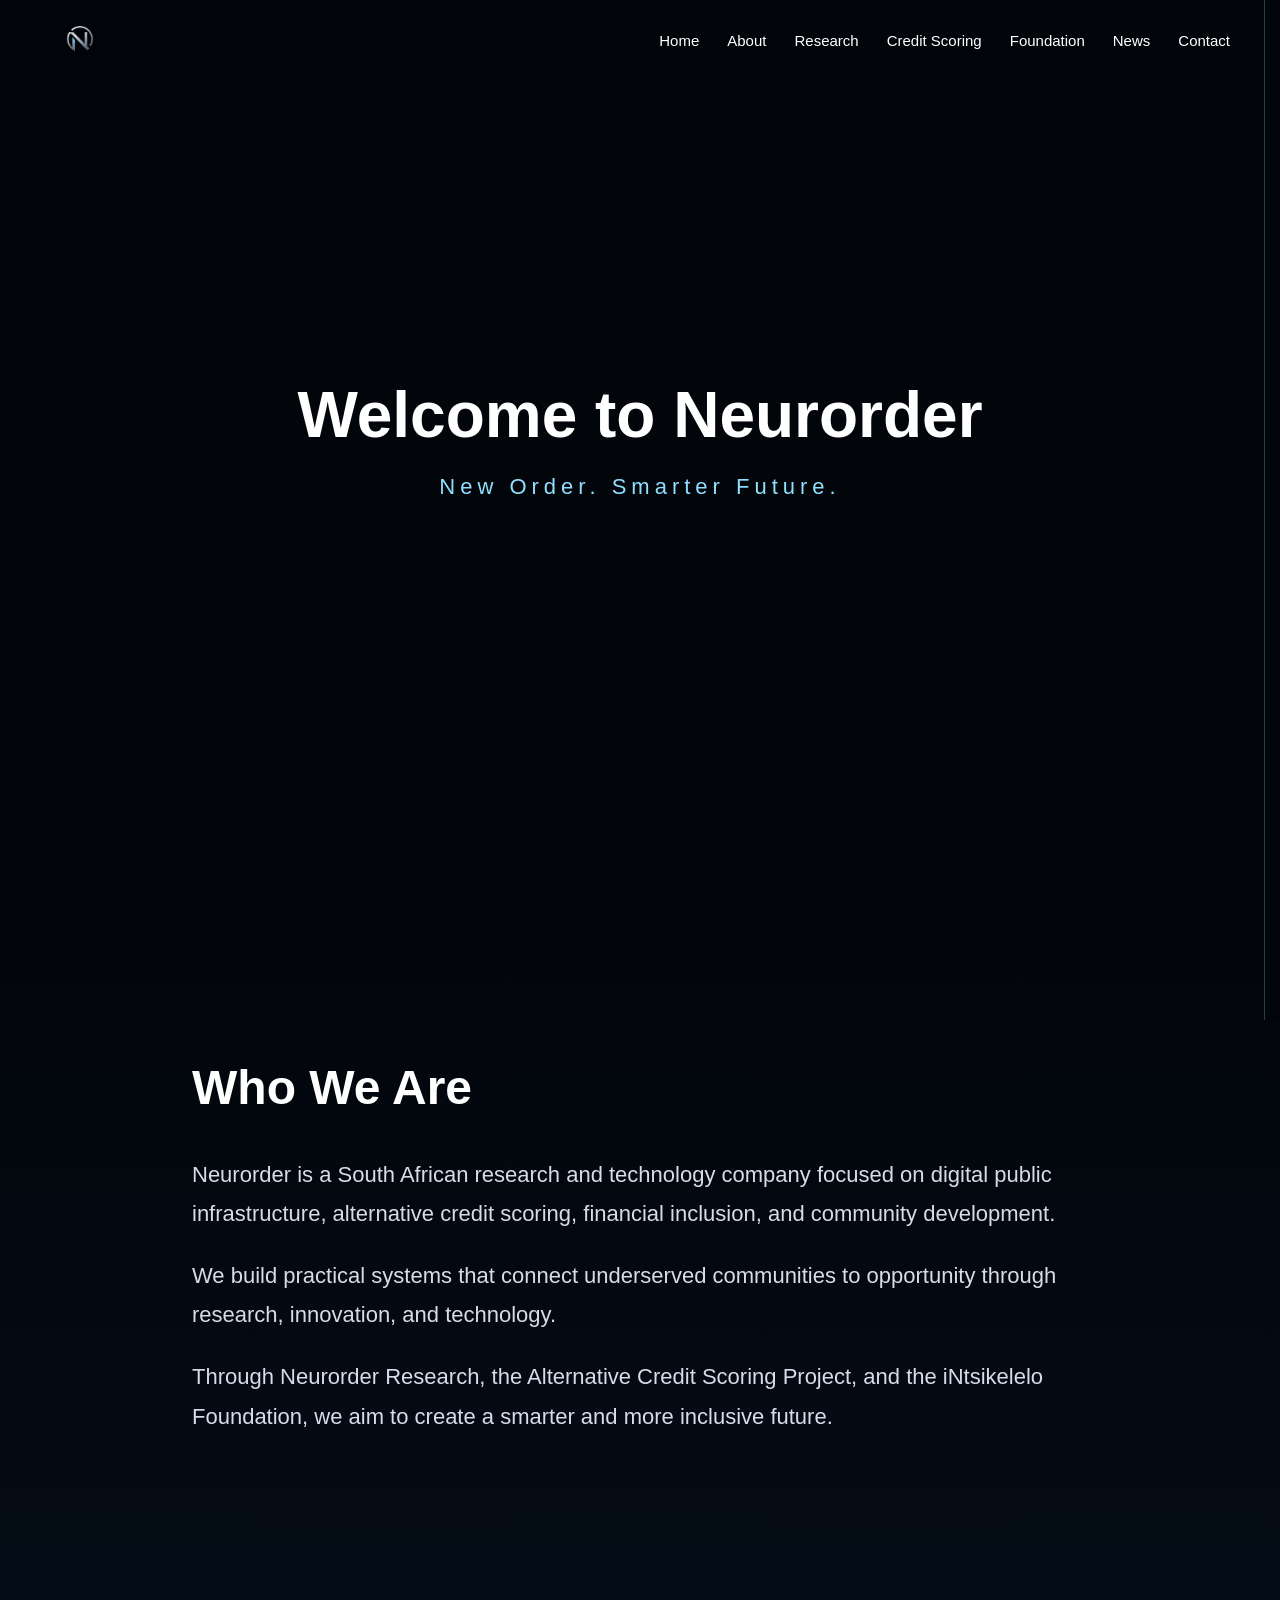
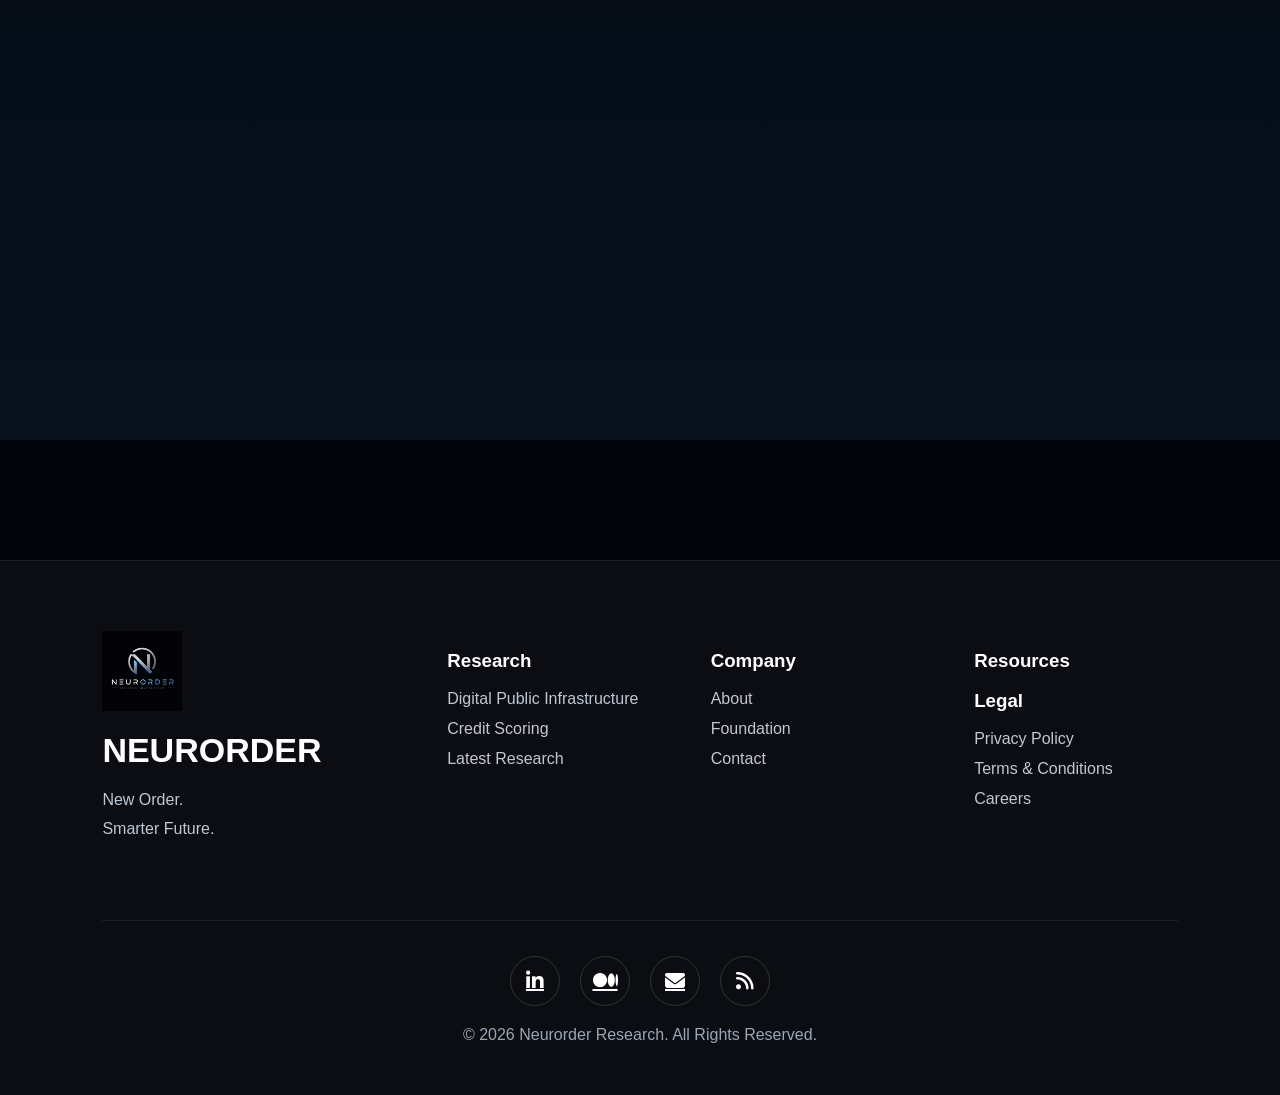
==== index.html @ 62b75814 "Add favicon image" ====
<html>
<head>
  <title>Neurorder</title>
<link rel="icon" type="image/png" href="/favicon.png?v=10">
<link rel="shortcut icon" type="image/png" href="/favicon.png?v=10">
<link rel="apple-touch-icon" href="/favicon.png?v=10">
  
  <link rel="stylesheet" href="style.css">

<meta charset="UTF-8">
<meta name="viewport" content="width=device-width, initial-scale=1.0">

<link rel="stylesheet"
href="https://cdnjs.cloudflare.com/ajax/libs/font-awesome/6.7.2/css/all.min.css">

<link rel="stylesheet" href="style.css">

</head>

<link rel="stylesheet"
href="https://cdnjs.cloudflare.com/ajax/libs/font-awesome/6.7.2/css/all.min.css">
<body>

<header class="site-header">
  <a href="index.html">
    <img src="NeurorderBody.png" alt="Neurorder Logo" class="nav-logo">
  </a>

  <nav class="desktop-nav">
    <a href="index.html">Home</a>
    <a href="about.html">About</a>
    <a href="research.html">Research</a>
    <a href="credit-scoring.html">Credit Scoring</a>
    <a href="foundation.html">Foundation</a>
    <a href="news.html">News</a>
    <a href="contact.html">Contact</a>
  </nav>

  <button class="mobile-menu-btn" onclick="toggleMobileMenu()">
    <span></span>
    <span></span>
    <span></span>
    <span></span>
  </button>
</header>

<div class="mobile-menu-panel" id="mobileMenu">
  <a href="index.html">Home</a>
  <a href="about.html">About</a>
  <a href="research.html">Research</a>
  <a href="credit-scoring.html">Credit Scoring</a>
  <a href="foundation.html">Foundation</a>
  <a href="news.html">News</a>
  <a href="contact.html">Contact</a>
</div>

<section class="hero">
  <h1>Welcome to Neurorder</h1>
  <p>New Order. Smarter Future.</p>
</section>

<section class="content">
  <h2>Who We Are</h2>

  <p>
    Neurorder is a South African research and technology company focused on digital public infrastructure,
    alternative credit scoring, financial inclusion, and community development.
  </p>

  <p>
    We build practical systems that connect underserved communities to opportunity through research,
    innovation, and technology.
  </p>

  <p>
    Through Neurorder Research, the Alternative Credit Scoring Project, and the iNtsikelelo Foundation,
    we aim to create a smarter and more inclusive future.
  </p>
</section>

<script>
function toggleMobileMenu() {
  document.getElementById("mobileMenu").classList.toggle("open");
  document.querySelector(".mobile-menu-btn").classList.toggle("active");
}
</script>

</body>
<!-- ================= FOOTER ================= -->

<footer class="site-footer">

<div class="footer-top">

<div class="footer-brand">

<img src="logo.png"
class="footer-logo">

<h2>NEURORDER</h2>

<p>
New Order.<br>
Smarter Future.
</p>

</div>

<div class="footer-column">

<h3>Research</h3>

<a href="research.html">Digital Public Infrastructure</a>

<a href="credit-scoring.html">Credit Scoring</a>

<a href="news.html">Latest Research</a>

</div>

<div class="footer-column">

<h3>Company</h3>

<a href="about.html">About</a>

<a href="foundation.html">Foundation</a>

<a href="contact.html">Contact</a>

</div>

<div class="footer-column">

<h3>Resources</h3>

<div class="footer-column">

    <h3>Legal</h3>

    <a href="documents/NEURORDER_Legal_Documents.pdf#page=1"
       target="_blank">
       Privacy Policy
    </a>

    <a href="documents/NEURORDER_Legal_Documents.pdf#page=7"
       target="_blank">
       Terms & Conditions
    </a>

</div>

<a href="#">Careers</a>

</div>

</div>

<div class="footer-divider"></div>

<div class="footer-bottom">

<div class="footer-socials">

<a href="#"><i class="fab fa-linkedin-in"></i></a>

<a href="#"><i class="fab fa-medium-m"></i></a>

<a href="#"><i class="fas fa-envelope"></i></a>

<a href="#"><i class="fas fa-rss"></i></a>

</div>

<p class="footer-copy">
© 2026 Neurorder Research. All Rights Reserved.
</p>

</div>

</footer>
</html>
---- style.css ----
body {
  margin: 0;
  background: #02050a;
  color: white;
  font-family: Arial, sans-serif;
}

/* UNIVERSAL NAVBAR */

header {
    position: fixed;
    top: 0;
    left: 0;
    width: 100%;
    height: 80px;

    display: flex;
    justify-content: space-between;
    align-items: center;

    padding: 0 50px;
    box-sizing: border-box;

    background: rgba(2,5,10,0.85);
    backdrop-filter: blur(15px);

    z-index: 9999;
}

.nav-logo {
    width: 60px;
    height: auto;
}

nav {
    display: flex;
    gap: 30px;
}

nav a {
    color: white;
    text-decoration: none;
    font-size: 15px;
    transition: 0.3s ease;
}

nav a:hover {
    color: #8fdfff;
}

.hero {
  height: 100vh;
  display: flex;
  justify-content: center;
  align-items: center;
  flex-direction: column;
  text-align: center;
}

.hero h1 {
  font-size: 64px;
  margin: 0;
}

.hero p {
  color: #8fdfff;
  letter-spacing: 5px;
  font-size: 22px;
}

.content {
  min-height: 100vh;
  padding: 120px 15%;
  background: linear-gradient(180deg, #02050a, #06111f);
}

.content h2 {
  font-size: 48px;
}

.content p {
  font-size: 22px;
  line-height: 1.8;
  color: #d7dce8;
}

/* ABOUT PAGE */
.about-hero {
  height: 120vh;
  position: relative;
  overflow: hidden;
  background: black;
}

.about-bg {
  position: fixed;
  top: 0;
  left: 0;
  width: 100%;
  height: 100vh;
  background-image: url("aboutmain.png");
  background-size: cover;
  background-position: center 10%;
  filter: blur(10px);
  z-index: 1;
  h1
  text-align: center; /* Options: left, center, right, justify */
}

.about-text {
  position: relative;
  z-index: 2;
  height: 100vh;
  background: rgba(0, 0, 0, 0.35);
  color: white;
  display: flex;
  justify-content: center;
  align-items: center;
  flex-direction: column;
  text-align: center;
}

.about-text h1 {
  font-size: 72px;
  margin: 0;
}

.about-text p {
  color: #8fdfff;
  letter-spacing: 4px;
  margin-top: 20px;
}

.about-story {
  position: relative;
  z-index: 3;
  min-height: 100vh;
  background: #02050a;
  padding: 120px 15%;
  color: white;
}

.about-story h2 {
  font-size: 56px;
}

.about-story p {
  font-size: 22px;
  line-height: 1.8;
  color: #d7dce8;
}

.about-story {
  min-height: 100vh;
  background: #02050a;
  padding: 120px 15%;
}

.about-story h2 {
  font-size: 54px;
}

.about-story p {
  font-size: 22px;
  line-height: 1.8;
  color: #d7dce8;
}

.founder-story {
  min-height: 100vh;
  background: #02050a;
  padding: 120px 15%;
  display: flex;
  align-items: center;
}

.story-text {
  max-width: 950px;
}

.story-text h2 {
  font-size: 56px;
}

.story-text p {
  font-size: 22px;
  line-height: 1.8;
  color: #d7dce8;
}

.team-section {
  min-height: 100vh;
  background: linear-gradient(180deg, #02050a, #06111f);
  padding: 120px 10%;
  text-align: center;
}

.team-section h2 {
  font-size: 56px;
  margin-bottom: 60px;
}

.team-grid {
  display: flex;
  gap: 30px;
  justify-content: center;
  flex-wrap: wrap;
}

.team-card {
  width: 280px;
  background: rgba(255,255,255,0.06);
  border: 1px solid rgba(143,223,255,0.2);
  border-radius: 22px;
  padding: 25px;
  backdrop-filter: blur(15px);
}

.team-image {
  height: 300px;
  border-radius: 18px;
  margin-bottom: 20px;
  background-size: cover;
  background-position: center;
}

.placeholder {
  background: linear-gradient(135deg, #111827, #1f3b57);
}

.team-card h3 {
  font-size: 24px;
  margin-bottom: 5px;
}

.team-card p {
  color: #8fdfff;
  letter-spacing: 2px;
}
.team-section {
  background: #02050a;
  padding: 120px 10%;
  text-align: center;
}

.team-section h2 {
  font-size: 52px;
  margin-bottom: 60px;
}

.team-grid {
  display: flex;
  justify-content: center;
  gap: 35px;
  flex-wrap: wrap;
}

.team-card {
  width: 280px;
  background: rgba(255,255,255,0.06);
  border: 1px solid rgba(143,223,255,0.25);
  border-radius: 24px;
  padding: 18px;
}

.team-card img {
  width: 100%;
  height: 330px;
  object-fit: cover;
  border-radius: 18px;
}

.team-card p {
  color: #8fdfff;
  font-size: 16px;
  letter-spacing: 1px;
  margin-top: 18px;
}
.team-section-test {
  position: relative;
  z-index: 999;
  background: #02050a;
  color: white;
  padding: 100px 40px;
  text-align: center;
}

.team-grid-test {
  display: flex;
  justify-content: center;
  gap: 30px;
  flex-wrap: wrap;
}

.team-card-test {
  width: 280px;
}

.test-frame {
  width: 100%;
  height: 320px;
  border: 2px solid #8fdfff;
  border-radius: 18px;
  background: #111827;
}

.team-card-test p {
  color: #8fdfff;
  margin-top: 15px;
}
.research-hero {
  min-height: 100vh;
  background: #02050a;
  display: flex;
  justify-content: center;
  align-items: center;
  flex-direction: column;
  text-align: center;
  padding: 0 12%;
}

.research-hero h1 {
  font-size: 70px;
  margin: 0;
}

.research-hero p {
  color: #8fdfff;
  font-size: 22px;
  max-width: 850px;
  line-height: 1.6;
}

.research-summary {
  background: #06111f;
  padding: 120px 15%;
}

.research-summary h2 {
  font-size: 52px;
}

.research-summary p {
  font-size: 21px;
  line-height: 1.8;
  color: #d7dce8;
}


.research-images{
    display:flex;
    justify-content:center;
    gap:30px;
    padding:100px 5%;
    background:#02050a;
    flex-wrap:wrap;
}

.research-card{
    width:600px;
    overflow:hidden;
    border-radius:20px;
}

.research-card img{
    width:100%;
    display:block;
    border-radius:20px;
    transition:0.5s ease;
}

.research-card img:hover{
    transform:scale(1.03);
}

.research-card img:hover{
    transform:scale(1.03);
}

.research-img:hover {
  transform: scale(1.02);
  filter: brightness(1.15);
}

.research-pillars {
  background: linear-gradient(180deg, #02050a, #06111f);
  padding: 120px 10%;
  text-align: center;
}

.research-pillars h2 {
  font-size: 52px;
  margin-bottom: 50px;
}

.pillar-grid {
  display: flex;
  justify-content: center;
  gap: 25px;
  flex-wrap: wrap;
}

.pillar-card {
  border: 1px solid rgba(143,223,255,0.35);
  border-radius: 18px;
  padding: 30px;
  min-width: 180px;
  background: rgba(255,255,255,0.05);
  color: #8fdfff;
  font-size: 18px;
}

.research-cycle-section {
  background: #02050a;
  padding: 120px 8%;
  text-align: center;
  display: block;
  width: 100%;
  box-sizing: border-box;
}

.research-title {
  width: 100%;
  text-align: center;
  display: block;
  margin: 0 auto 20px auto;
  font-size: 42px;
  color: white;
}

.research-caption {
  max-width: 850px;
  margin: 0 auto 50px auto;
  font-size: 21px;
  line-height: 1.7;
  color: #d7dce8;
  text-align: center;
}

.research-cycle-image {
  display: block;
  width: 100%;
  max-width: 1100px;
  margin: 0 auto;
  opacity: 0.88;
  border-radius: 24px;
  transition: 0.5s ease;
}

.research-cycle-image:hover {
  opacity: 1;
  transform: scale(1.02);
}

.research-cycle-image {
  width: 100%;
  max-width: 1100px;
  opacity: 0.88;
  border-radius: 24px;
  transition: 0.5s ease;
}

.research-cycle-image:hover {
  opacity: 1;
  transform: scale(1.02);
}
.research-cycle-section {
    display: flex !important;
    flex-direction: column !important;
    align-items: center !important;
    justify-content: center !important;
    text-align: center !important;
    width: 100% !important;
    padding: 60px 20px !important;
}

.research-title {
    display: block !important;
    width: 100% !important;
    text-align: center !important;
    margin-left: auto !important;
    margin-right: auto !important;
}

.research-caption {
    max-width: 800px !important;
    text-align: center !important;
    margin: 0 auto !important;
}

/* VISION PRO STYLE RESEARCH HERO */

.vision-hero {
  height: 100vh;
  background-image: url("visionhero.png");
  background-size: cover;
  background-position: center;
  position: relative;
  display: flex;
  justify-content: center;
  align-items: flex-end;
  text-align: center;
  overflow: hidden;
}
.cropped-image {
  width: 450px;  /* Set target width */
  height: 500px; /* Set target height */
  object-fit: cover; /* Crops the sides/top dynamically */
  object-position: center; /* Keeps focal point in the middle */
}

.vision-overlay {
  position: absolute;
  inset: 0;
  background: linear-gradient(
    to bottom,
    rgba(0,0,0,0.1),
    rgba(0,0,0,0.25),
    rgba(0,0,0,0.95)
  );
}
.ntokozocs-image {
    display: block;
    margin: 60px auto 0 auto;
    width: 100%;
    max-width: 1100px;
    height: auto;
    border-radius: 24px;
    box-shadow: 0 30px 80px rgba(0,0,0,0.4);
}
.vision-content {
  position: relative;
  z-index: 2;
  padding-bottom: 90px;
  max-width: 900px;
}

.vision-content h1 {
  font-size: 72px;
  margin: 0;
  font-weight: 700;
}

.vision-content p {
  font-size: 24px;
  color: #d7dce8;
  margin-top: 20px;
  line-height: 1.5;
}
.credit-cycle-section {
  min-height: 100vh;
  background: radial-gradient(circle at center, #082033, #02050a 70%);
  padding: 120px 8%;
  text-align: center;
}

.credit-cycle-section h2 {
  font-size: 56px;
  margin-bottom: 15px;
}

.cycle-intro {
  max-width: 850px;
  margin: 0 auto 80px auto;
  color: #d7dce8;
  font-size: 21px;
  line-height: 1.7;
}

.cycle-container {
  position: relative;
  width: 760px;
  height: 760px;
  margin: auto;
  border: 1px solid rgba(143,223,255,0.25);
  border-radius: 50%;
}

.cycle-container::before {
  content: "";
  position: absolute;
  inset: 45px;
  border: 2px dashed rgba(143,223,255,0.4);
  border-radius: 50%;
  animation: rotateCycle 18s linear infinite;
}

@keyframes rotateCycle {
  from { transform: rotate(0deg); }
  to { transform: rotate(360deg); }
}

.cycle-logo {
  position: absolute;
  top: 50%;
  left: 50%;
  transform: translate(-50%,-50%);
}

.cycle-logo img {
  width: 150px;
}

.cycle-step {
  position: absolute;
  width: 220px;
  background: rgba(255,255,255,0.07);
  border: 1px solid rgba(143,223,255,0.35);
  border-radius: 22px;
  padding: 22px;
  backdrop-filter: blur(14px);
}

.cycle-step span {
  color: #8fdfff;
  font-weight: bold;
  letter-spacing: 2px;
}

.cycle-step h3 {
  margin: 10px 0;
  font-size: 22px;
}

.cycle-step p {
  color: #d7dce8;
  font-size: 15px;
  line-height: 1.5;
}

.step-1 { top: -30px; left: 270px; }
.step-2 { top: 120px; right: -80px; }
.step-3 { bottom: 120px; right: -80px; }
.step-4 { bottom: -30px; left: 270px; }
.step-5 { bottom: 120px; left: -80px; }
.step-6 { top: 120px; left: -80px; }

@media (max-width: 900px) {
  .cycle-container {
    width: 100%;
    height: auto;
    border-radius: 0;
    border: none;
  }

  .cycle-container::before {
    display: none;
  }

  .cycle-logo {
    position: relative;
    transform: none;
    top: auto;
    left: auto;
    margin-bottom: 30px;
  }

  .cycle-step {
    position: relative;
    width: auto;
    margin: 20px auto;
    left: auto;
    right: auto;
    top: auto;
    bottom: auto;
  }
}
.scoring-experience {
  background: #02050a;
  padding: 120px 10%;
  text-align: center;
}

.scoring-experience h2,
.risk-rating-section h2,
.why-matters h2 {
  font-size: 52px;
  margin-bottom: 20px;
}

.scoring-subtitle {
  color: #d7dce8;
  font-size: 20px;
  max-width: 800px;
  margin: 0 auto 60px auto;
  line-height: 1.7;
}

.score-grid {
  display: flex;
  justify-content: center;
  gap: 30px;
  flex-wrap: wrap;
}

.score-card {
  width: 280px;
  padding: 35px;
  border-radius: 24px;
  background: rgba(255,255,255,0.06);
  border: 1px solid rgba(143,223,255,0.25);
}

.score-card span {
  font-size: 44px;
  color: #8fdfff;
  font-weight: bold;
}

.score-card h3 {
  font-size: 23px;
  margin: 18px 0;
}

.score-card p {
  color: #d7dce8;
  line-height: 1.6;
}

.experience-btn {
  margin-top: 60px;
  padding: 18px 32px;
  border-radius: 40px;
  border: 1px solid rgba(143,223,255,0.5);
  background: transparent;
  color: #8fdfff;
  font-size: 16px;
  cursor: pointer;
}

.experience-btn:hover {
  background: #8fdfff;
  color: #02050a;
}

.credit-experience-box {
  display: none;
  margin: 60px auto 0 auto;
  max-width: 950px;
  padding: 45px;
  border-radius: 28px;
  background: rgba(255,255,255,0.07);
  border: 1px solid rgba(143,223,255,0.25);
}

.show-experience {
  display: block;
}

.journey-flow {
  display: flex;
  justify-content: center;
  align-items: center;
  gap: 18px;
  flex-wrap: wrap;
  margin: 35px 0;
}

.journey-flow div {
  padding: 18px 24px;
  border-radius: 18px;
  background: rgba(143,223,255,0.12);
  color: #8fdfff;
}

.journey-flow span {
  color: #8fdfff;
  font-size: 28px;
}

.credit-experience-box p,
.why-matters p {
  color: #d7dce8;
  font-size: 21px;
  line-height: 1.8;
}

.risk-rating-section {
  background: radial-gradient(circle at center, #082033, #02050a 70%);
  padding: 120px 10%;
  text-align: center;
}

.risk-timeline {
  display: flex;
  justify-content: center;
  gap: 30px;
  flex-wrap: wrap;
}

.risk-item {
  width: 240px;
  padding: 30px;
  border-radius: 22px;
  background: rgba(255,255,255,0.06);
  border: 1px solid rgba(143,223,255,0.25);
}

.risk-item span {
  font-size: 42px;
  color: #8fdfff;
  font-weight: bold;
}

.risk-item p {
  font-size: 22px;
}

.why-matters {
  background: #02050a;
  padding: 120px 15%;
  text-align: center;
}
.site-header {
  position: fixed;
  top: 0;
  left: 0;
  width: 100%;
  height: 80px;
  padding: 0 50px;
  box-sizing: border-box;

  display: flex;
  justify-content: space-between;
  align-items: center;

  background: rgba(2, 5, 10, 0.85);
  backdrop-filter: blur(15px);
  z-index: 9999;
}

.nav-logo {
  width: 60px;
}

.desktop-nav {
  display: flex;
  gap: 28px;
} 

.desktop-nav a {
  color: white;
  text-decoration: none;
  font-size: 15px;
}

.desktop-nav a:hover {
  color: #8fdfff;
}

/* mobile 4-dot button */
.mobile-menu-btn {
  display: none;
  width: 42px;
  height: 42px;
  background: transparent;
  border: none;
  cursor: pointer;
  z-index: 10001;

  grid-template-columns: repeat(2, 8px);
  grid-template-rows: repeat(2, 8px);
  gap: 8px;
  justify-content: center;
  align-content: center;

  transition: transform 0.5s ease;
}

.mobile-menu-btn span {
  width: 8px;
  height: 8px;
  background: #8fdfff;
  border-radius: 50%;
  box-shadow: 0 0 12px rgba(143,223,255,0.8);
}

.mobile-menu-btn.active {
  transform: rotate(90deg);
}

/* right slide menu */
.mobile-menu-panel {
  position: fixed;
  top: 0;
  right: -280px;
  width: 260px;
  height: 100vh;
  padding-top: 120px;

  background: rgba(2, 5, 10, 0.96);
  backdrop-filter: blur(20px);
  border-left: 1px solid rgba(143,223,255,0.25);

  display: flex;
  flex-direction: column;
  gap: 25px;
  padding-left: 35px;

  transition: right 0.5s ease;
  z-index: 10000;
}

.mobile-menu-panel.open {
  right: 0;
}

.mobile-menu-panel a {
  color: white;
  text-decoration: none;
  font-size: 22px;
}

.mobile-menu-panel a:hover {
  color: #8fdfff;
}

/* phone/tablet mode */
@media (max-width: 900px) {
  .site-header {
    padding: 0 22px;
  }

  .desktop-nav {
    display: none;
  }

  .mobile-menu-btn {
    display: grid;
  }
}
/* ===========================
        FOOTER
=========================== */

.site-footer{
    background:#0b0d12;
    border-top:1px solid rgba(255,255,255,.08);
    margin-top:120px;
    padding:70px 8% 35px;
}

.footer-top{
    display:grid;
    grid-template-columns:1.4fr 1fr 1fr 1fr;
    gap:60px;
    align-items:flex-start;
}

.footer-logo{
    width:80px;
    margin-bottom:20px;
}

.footer-brand h2{
    margin:0;
    font-size:34px;
}

.footer-brand p{
    color:#bfc8d5;
    line-height:1.8;
}

.footer-column h3{
    color:white;
    margin-bottom:18px;
}

.footer-column a{
    display:block;
    color:#bfc8d5;
    text-decoration:none;
    margin-bottom:12px;
    transition:.3s;
}

.footer-column a:hover{
    color:#8fdfff;
    transform:translateX(5px);
}

.footer-divider{
    margin:60px 0 35px;
    height:1px;
    background:rgba(255,255,255,.08);
}

.footer-bottom{
    text-align:center;
}

.footer-socials{
    display:flex;
    justify-content:center;
    gap:20px;
    margin-bottom:20px;
}

.footer-socials a{
    width:48px;
    height:48px;
    border-radius:50%;
    border:1px solid rgba(255,255,255,.15);

    display:flex;
    justify-content:center;
    align-items:center;

    color:white;
    font-size:20px;
    transition:.35s;
}

.footer-socials a:hover{
    background:#8fdfff;
    color:#02050a;
    transform:translateY(-6px);
}

.footer-copy{
    color:#9aa6b5;
}
.site-footer {
  position: relative;
  z-index: 50;
}
---- style.css ----
body {
  margin: 0;
  background: #02050a;
  color: white;
  font-family: Arial, sans-serif;
}

/* UNIVERSAL NAVBAR */

header {
    position: fixed;
    top: 0;
    left: 0;
    width: 100%;
    height: 80px;

    display: flex;
    justify-content: space-between;
    align-items: center;

    padding: 0 50px;
    box-sizing: border-box;

    background: rgba(2,5,10,0.85);
    backdrop-filter: blur(15px);

    z-index: 9999;
}

.nav-logo {
    width: 60px;
    height: auto;
}

nav {
    display: flex;
    gap: 30px;
}

nav a {
    color: white;
    text-decoration: none;
    font-size: 15px;
    transition: 0.3s ease;
}

nav a:hover {
    color: #8fdfff;
}

.hero {
  height: 100vh;
  display: flex;
  justify-content: center;
  align-items: center;
  flex-direction: column;
  text-align: center;
}

.hero h1 {
  font-size: 64px;
  margin: 0;
}

.hero p {
  color: #8fdfff;
  letter-spacing: 5px;
  font-size: 22px;
}

.content {
  min-height: 100vh;
  padding: 120px 15%;
  background: linear-gradient(180deg, #02050a, #06111f);
}

.content h2 {
  font-size: 48px;
}

.content p {
  font-size: 22px;
  line-height: 1.8;
  color: #d7dce8;
}

/* ABOUT PAGE */
.about-hero {
  height: 120vh;
  position: relative;
  overflow: hidden;
  background: black;
}

.about-bg {
  position: fixed;
  top: 0;
  left: 0;
  width: 100%;
  height: 100vh;
  background-image: url("aboutmain.png");
  background-size: cover;
  background-position: center 10%;
  filter: blur(10px);
  z-index: 1;
  h1
  text-align: center; /* Options: left, center, right, justify */
}

.about-text {
  position: relative;
  z-index: 2;
  height: 100vh;
  background: rgba(0, 0, 0, 0.35);
  color: white;
  display: flex;
  justify-content: center;
  align-items: center;
  flex-direction: column;
  text-align: center;
}

.about-text h1 {
  font-size: 72px;
  margin: 0;
}

.about-text p {
  color: #8fdfff;
  letter-spacing: 4px;
  margin-top: 20px;
}

.about-story {
  position: relative;
  z-index: 3;
  min-height: 100vh;
  background: #02050a;
  padding: 120px 15%;
  color: white;
}

.about-story h2 {
  font-size: 56px;
}

.about-story p {
  font-size: 22px;
  line-height: 1.8;
  color: #d7dce8;
}

.about-story {
  min-height: 100vh;
  background: #02050a;
  padding: 120px 15%;
}

.about-story h2 {
  font-size: 54px;
}

.about-story p {
  font-size: 22px;
  line-height: 1.8;
  color: #d7dce8;
}

.founder-story {
  min-height: 100vh;
  background: #02050a;
  padding: 120px 15%;
  display: flex;
  align-items: center;
}

.story-text {
  max-width: 950px;
}

.story-text h2 {
  font-size: 56px;
}

.story-text p {
  font-size: 22px;
  line-height: 1.8;
  color: #d7dce8;
}

.team-section {
  min-height: 100vh;
  background: linear-gradient(180deg, #02050a, #06111f);
  padding: 120px 10%;
  text-align: center;
}

.team-section h2 {
  font-size: 56px;
  margin-bottom: 60px;
}

.team-grid {
  display: flex;
  gap: 30px;
  justify-content: center;
  flex-wrap: wrap;
}

.team-card {
  width: 280px;
  background: rgba(255,255,255,0.06);
  border: 1px solid rgba(143,223,255,0.2);
  border-radius: 22px;
  padding: 25px;
  backdrop-filter: blur(15px);
}

.team-image {
  height: 300px;
  border-radius: 18px;
  margin-bottom: 20px;
  background-size: cover;
  background-position: center;
}

.placeholder {
  background: linear-gradient(135deg, #111827, #1f3b57);
}

.team-card h3 {
  font-size: 24px;
  margin-bottom: 5px;
}

.team-card p {
  color: #8fdfff;
  letter-spacing: 2px;
}
.team-section {
  background: #02050a;
  padding: 120px 10%;
  text-align: center;
}

.team-section h2 {
  font-size: 52px;
  margin-bottom: 60px;
}

.team-grid {
  display: flex;
  justify-content: center;
  gap: 35px;
  flex-wrap: wrap;
}

.team-card {
  width: 280px;
  background: rgba(255,255,255,0.06);
  border: 1px solid rgba(143,223,255,0.25);
  border-radius: 24px;
  padding: 18px;
}

.team-card img {
  width: 100%;
  height: 330px;
  object-fit: cover;
  border-radius: 18px;
}

.team-card p {
  color: #8fdfff;
  font-size: 16px;
  letter-spacing: 1px;
  margin-top: 18px;
}
.team-section-test {
  position: relative;
  z-index: 999;
  background: #02050a;
  color: white;
  padding: 100px 40px;
  text-align: center;
}

.team-grid-test {
  display: flex;
  justify-content: center;
  gap: 30px;
  flex-wrap: wrap;
}

.team-card-test {
  width: 280px;
}

.test-frame {
  width: 100%;
  height: 320px;
  border: 2px solid #8fdfff;
  border-radius: 18px;
  background: #111827;
}

.team-card-test p {
  color: #8fdfff;
  margin-top: 15px;
}
.research-hero {
  min-height: 100vh;
  background: #02050a;
  display: flex;
  justify-content: center;
  align-items: center;
  flex-direction: column;
  text-align: center;
  padding: 0 12%;
}

.research-hero h1 {
  font-size: 70px;
  margin: 0;
}

.research-hero p {
  color: #8fdfff;
  font-size: 22px;
  max-width: 850px;
  line-height: 1.6;
}

.research-summary {
  background: #06111f;
  padding: 120px 15%;
}

.research-summary h2 {
  font-size: 52px;
}

.research-summary p {
  font-size: 21px;
  line-height: 1.8;
  color: #d7dce8;
}


.research-images{
    display:flex;
    justify-content:center;
    gap:30px;
    padding:100px 5%;
    background:#02050a;
    flex-wrap:wrap;
}

.research-card{
    width:600px;
    overflow:hidden;
    border-radius:20px;
}

.research-card img{
    width:100%;
    display:block;
    border-radius:20px;
    transition:0.5s ease;
}

.research-card img:hover{
    transform:scale(1.03);
}

.research-card img:hover{
    transform:scale(1.03);
}

.research-img:hover {
  transform: scale(1.02);
  filter: brightness(1.15);
}

.research-pillars {
  background: linear-gradient(180deg, #02050a, #06111f);
  padding: 120px 10%;
  text-align: center;
}

.research-pillars h2 {
  font-size: 52px;
  margin-bottom: 50px;
}

.pillar-grid {
  display: flex;
  justify-content: center;
  gap: 25px;
  flex-wrap: wrap;
}

.pillar-card {
  border: 1px solid rgba(143,223,255,0.35);
  border-radius: 18px;
  padding: 30px;
  min-width: 180px;
  background: rgba(255,255,255,0.05);
  color: #8fdfff;
  font-size: 18px;
}

.research-cycle-section {
  background: #02050a;
  padding: 120px 8%;
  text-align: center;
  display: block;
  width: 100%;
  box-sizing: border-box;
}

.research-title {
  width: 100%;
  text-align: center;
  display: block;
  margin: 0 auto 20px auto;
  font-size: 42px;
  color: white;
}

.research-caption {
  max-width: 850px;
  margin: 0 auto 50px auto;
  font-size: 21px;
  line-height: 1.7;
  color: #d7dce8;
  text-align: center;
}

.research-cycle-image {
  display: block;
  width: 100%;
  max-width: 1100px;
  margin: 0 auto;
  opacity: 0.88;
  border-radius: 24px;
  transition: 0.5s ease;
}

.research-cycle-image:hover {
  opacity: 1;
  transform: scale(1.02);
}

.research-cycle-image {
  width: 100%;
  max-width: 1100px;
  opacity: 0.88;
  border-radius: 24px;
  transition: 0.5s ease;
}

.research-cycle-image:hover {
  opacity: 1;
  transform: scale(1.02);
}
.research-cycle-section {
    display: flex !important;
    flex-direction: column !important;
    align-items: center !important;
    justify-content: center !important;
    text-align: center !important;
    width: 100% !important;
    padding: 60px 20px !important;
}

.research-title {
    display: block !important;
    width: 100% !important;
    text-align: center !important;
    margin-left: auto !important;
    margin-right: auto !important;
}

.research-caption {
    max-width: 800px !important;
    text-align: center !important;
    margin: 0 auto !important;
}

/* VISION PRO STYLE RESEARCH HERO */

.vision-hero {
  height: 100vh;
  background-image: url("visionhero.png");
  background-size: cover;
  background-position: center;
  position: relative;
  display: flex;
  justify-content: center;
  align-items: flex-end;
  text-align: center;
  overflow: hidden;
}
.cropped-image {
  width: 450px;  /* Set target width */
  height: 500px; /* Set target height */
  object-fit: cover; /* Crops the sides/top dynamically */
  object-position: center; /* Keeps focal point in the middle */
}

.vision-overlay {
  position: absolute;
  inset: 0;
  background: linear-gradient(
    to bottom,
    rgba(0,0,0,0.1),
    rgba(0,0,0,0.25),
    rgba(0,0,0,0.95)
  );
}
.ntokozocs-image {
    display: block;
    margin: 60px auto 0 auto;
    width: 100%;
    max-width: 1100px;
    height: auto;
    border-radius: 24px;
    box-shadow: 0 30px 80px rgba(0,0,0,0.4);
}
.vision-content {
  position: relative;
  z-index: 2;
  padding-bottom: 90px;
  max-width: 900px;
}

.vision-content h1 {
  font-size: 72px;
  margin: 0;
  font-weight: 700;
}

.vision-content p {
  font-size: 24px;
  color: #d7dce8;
  margin-top: 20px;
  line-height: 1.5;
}
.credit-cycle-section {
  min-height: 100vh;
  background: radial-gradient(circle at center, #082033, #02050a 70%);
  padding: 120px 8%;
  text-align: center;
}

.credit-cycle-section h2 {
  font-size: 56px;
  margin-bottom: 15px;
}

.cycle-intro {
  max-width: 850px;
  margin: 0 auto 80px auto;
  color: #d7dce8;
  font-size: 21px;
  line-height: 1.7;
}

.cycle-container {
  position: relative;
  width: 760px;
  height: 760px;
  margin: auto;
  border: 1px solid rgba(143,223,255,0.25);
  border-radius: 50%;
}

.cycle-container::before {
  content: "";
  position: absolute;
  inset: 45px;
  border: 2px dashed rgba(143,223,255,0.4);
  border-radius: 50%;
  animation: rotateCycle 18s linear infinite;
}

@keyframes rotateCycle {
  from { transform: rotate(0deg); }
  to { transform: rotate(360deg); }
}

.cycle-logo {
  position: absolute;
  top: 50%;
  left: 50%;
  transform: translate(-50%,-50%);
}

.cycle-logo img {
  width: 150px;
}

.cycle-step {
  position: absolute;
  width: 220px;
  background: rgba(255,255,255,0.07);
  border: 1px solid rgba(143,223,255,0.35);
  border-radius: 22px;
  padding: 22px;
  backdrop-filter: blur(14px);
}

.cycle-step span {
  color: #8fdfff;
  font-weight: bold;
  letter-spacing: 2px;
}

.cycle-step h3 {
  margin: 10px 0;
  font-size: 22px;
}

.cycle-step p {
  color: #d7dce8;
  font-size: 15px;
  line-height: 1.5;
}

.step-1 { top: -30px; left: 270px; }
.step-2 { top: 120px; right: -80px; }
.step-3 { bottom: 120px; right: -80px; }
.step-4 { bottom: -30px; left: 270px; }
.step-5 { bottom: 120px; left: -80px; }
.step-6 { top: 120px; left: -80px; }

@media (max-width: 900px) {
  .cycle-container {
    width: 100%;
    height: auto;
    border-radius: 0;
    border: none;
  }

  .cycle-container::before {
    display: none;
  }

  .cycle-logo {
    position: relative;
    transform: none;
    top: auto;
    left: auto;
    margin-bottom: 30px;
  }

  .cycle-step {
    position: relative;
    width: auto;
    margin: 20px auto;
    left: auto;
    right: auto;
    top: auto;
    bottom: auto;
  }
}
.scoring-experience {
  background: #02050a;
  padding: 120px 10%;
  text-align: center;
}

.scoring-experience h2,
.risk-rating-section h2,
.why-matters h2 {
  font-size: 52px;
  margin-bottom: 20px;
}

.scoring-subtitle {
  color: #d7dce8;
  font-size: 20px;
  max-width: 800px;
  margin: 0 auto 60px auto;
  line-height: 1.7;
}

.score-grid {
  display: flex;
  justify-content: center;
  gap: 30px;
  flex-wrap: wrap;
}

.score-card {
  width: 280px;
  padding: 35px;
  border-radius: 24px;
  background: rgba(255,255,255,0.06);
  border: 1px solid rgba(143,223,255,0.25);
}

.score-card span {
  font-size: 44px;
  color: #8fdfff;
  font-weight: bold;
}

.score-card h3 {
  font-size: 23px;
  margin: 18px 0;
}

.score-card p {
  color: #d7dce8;
  line-height: 1.6;
}

.experience-btn {
  margin-top: 60px;
  padding: 18px 32px;
  border-radius: 40px;
  border: 1px solid rgba(143,223,255,0.5);
  background: transparent;
  color: #8fdfff;
  font-size: 16px;
  cursor: pointer;
}

.experience-btn:hover {
  background: #8fdfff;
  color: #02050a;
}

.credit-experience-box {
  display: none;
  margin: 60px auto 0 auto;
  max-width: 950px;
  padding: 45px;
  border-radius: 28px;
  background: rgba(255,255,255,0.07);
  border: 1px solid rgba(143,223,255,0.25);
}

.show-experience {
  display: block;
}

.journey-flow {
  display: flex;
  justify-content: center;
  align-items: center;
  gap: 18px;
  flex-wrap: wrap;
  margin: 35px 0;
}

.journey-flow div {
  padding: 18px 24px;
  border-radius: 18px;
  background: rgba(143,223,255,0.12);
  color: #8fdfff;
}

.journey-flow span {
  color: #8fdfff;
  font-size: 28px;
}

.credit-experience-box p,
.why-matters p {
  color: #d7dce8;
  font-size: 21px;
  line-height: 1.8;
}

.risk-rating-section {
  background: radial-gradient(circle at center, #082033, #02050a 70%);
  padding: 120px 10%;
  text-align: center;
}

.risk-timeline {
  display: flex;
  justify-content: center;
  gap: 30px;
  flex-wrap: wrap;
}

.risk-item {
  width: 240px;
  padding: 30px;
  border-radius: 22px;
  background: rgba(255,255,255,0.06);
  border: 1px solid rgba(143,223,255,0.25);
}

.risk-item span {
  font-size: 42px;
  color: #8fdfff;
  font-weight: bold;
}

.risk-item p {
  font-size: 22px;
}

.why-matters {
  background: #02050a;
  padding: 120px 15%;
  text-align: center;
}
.site-header {
  position: fixed;
  top: 0;
  left: 0;
  width: 100%;
  height: 80px;
  padding: 0 50px;
  box-sizing: border-box;

  display: flex;
  justify-content: space-between;
  align-items: center;

  background: rgba(2, 5, 10, 0.85);
  backdrop-filter: blur(15px);
  z-index: 9999;
}

.nav-logo {
  width: 60px;
}

.desktop-nav {
  display: flex;
  gap: 28px;
} 

.desktop-nav a {
  color: white;
  text-decoration: none;
  font-size: 15px;
}

.desktop-nav a:hover {
  color: #8fdfff;
}

/* mobile 4-dot button */
.mobile-menu-btn {
  display: none;
  width: 42px;
  height: 42px;
  background: transparent;
  border: none;
  cursor: pointer;
  z-index: 10001;

  grid-template-columns: repeat(2, 8px);
  grid-template-rows: repeat(2, 8px);
  gap: 8px;
  justify-content: center;
  align-content: center;

  transition: transform 0.5s ease;
}

.mobile-menu-btn span {
  width: 8px;
  height: 8px;
  background: #8fdfff;
  border-radius: 50%;
  box-shadow: 0 0 12px rgba(143,223,255,0.8);
}

.mobile-menu-btn.active {
  transform: rotate(90deg);
}

/* right slide menu */
.mobile-menu-panel {
  position: fixed;
  top: 0;
  right: -280px;
  width: 260px;
  height: 100vh;
  padding-top: 120px;

  background: rgba(2, 5, 10, 0.96);
  backdrop-filter: blur(20px);
  border-left: 1px solid rgba(143,223,255,0.25);

  display: flex;
  flex-direction: column;
  gap: 25px;
  padding-left: 35px;

  transition: right 0.5s ease;
  z-index: 10000;
}

.mobile-menu-panel.open {
  right: 0;
}

.mobile-menu-panel a {
  color: white;
  text-decoration: none;
  font-size: 22px;
}

.mobile-menu-panel a:hover {
  color: #8fdfff;
}

/* phone/tablet mode */
@media (max-width: 900px) {
  .site-header {
    padding: 0 22px;
  }

  .desktop-nav {
    display: none;
  }

  .mobile-menu-btn {
    display: grid;
  }
}
/* ===========================
        FOOTER
=========================== */

.site-footer{
    background:#0b0d12;
    border-top:1px solid rgba(255,255,255,.08);
    margin-top:120px;
    padding:70px 8% 35px;
}

.footer-top{
    display:grid;
    grid-template-columns:1.4fr 1fr 1fr 1fr;
    gap:60px;
    align-items:flex-start;
}

.footer-logo{
    width:80px;
    margin-bottom:20px;
}

.footer-brand h2{
    margin:0;
    font-size:34px;
}

.footer-brand p{
    color:#bfc8d5;
    line-height:1.8;
}

.footer-column h3{
    color:white;
    margin-bottom:18px;
}

.footer-column a{
    display:block;
    color:#bfc8d5;
    text-decoration:none;
    margin-bottom:12px;
    transition:.3s;
}

.footer-column a:hover{
    color:#8fdfff;
    transform:translateX(5px);
}

.footer-divider{
    margin:60px 0 35px;
    height:1px;
    background:rgba(255,255,255,.08);
}

.footer-bottom{
    text-align:center;
}

.footer-socials{
    display:flex;
    justify-content:center;
    gap:20px;
    margin-bottom:20px;
}

.footer-socials a{
    width:48px;
    height:48px;
    border-radius:50%;
    border:1px solid rgba(255,255,255,.15);

    display:flex;
    justify-content:center;
    align-items:center;

    color:white;
    font-size:20px;
    transition:.35s;
}

.footer-socials a:hover{
    background:#8fdfff;
    color:#02050a;
    transform:translateY(-6px);
}

.footer-copy{
    color:#9aa6b5;
}
.site-footer {
  position: relative;
  z-index: 50;
}
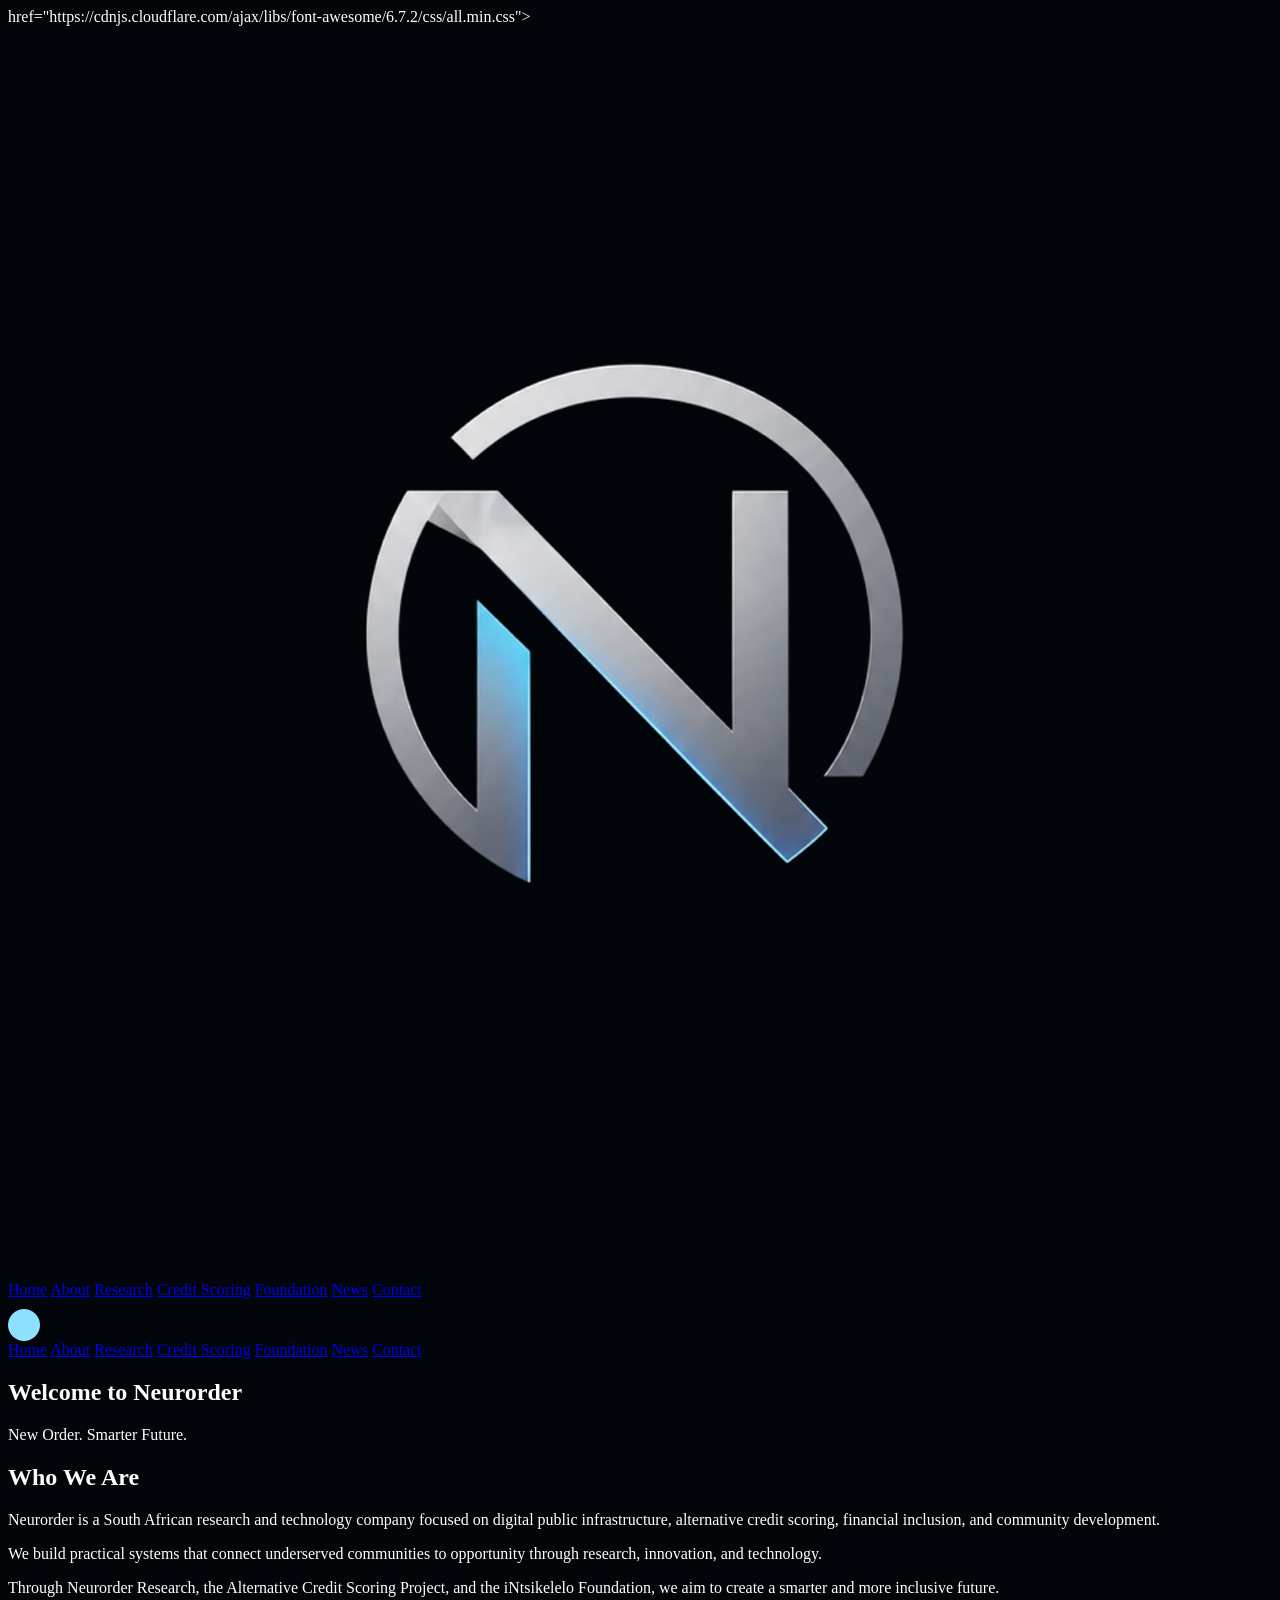
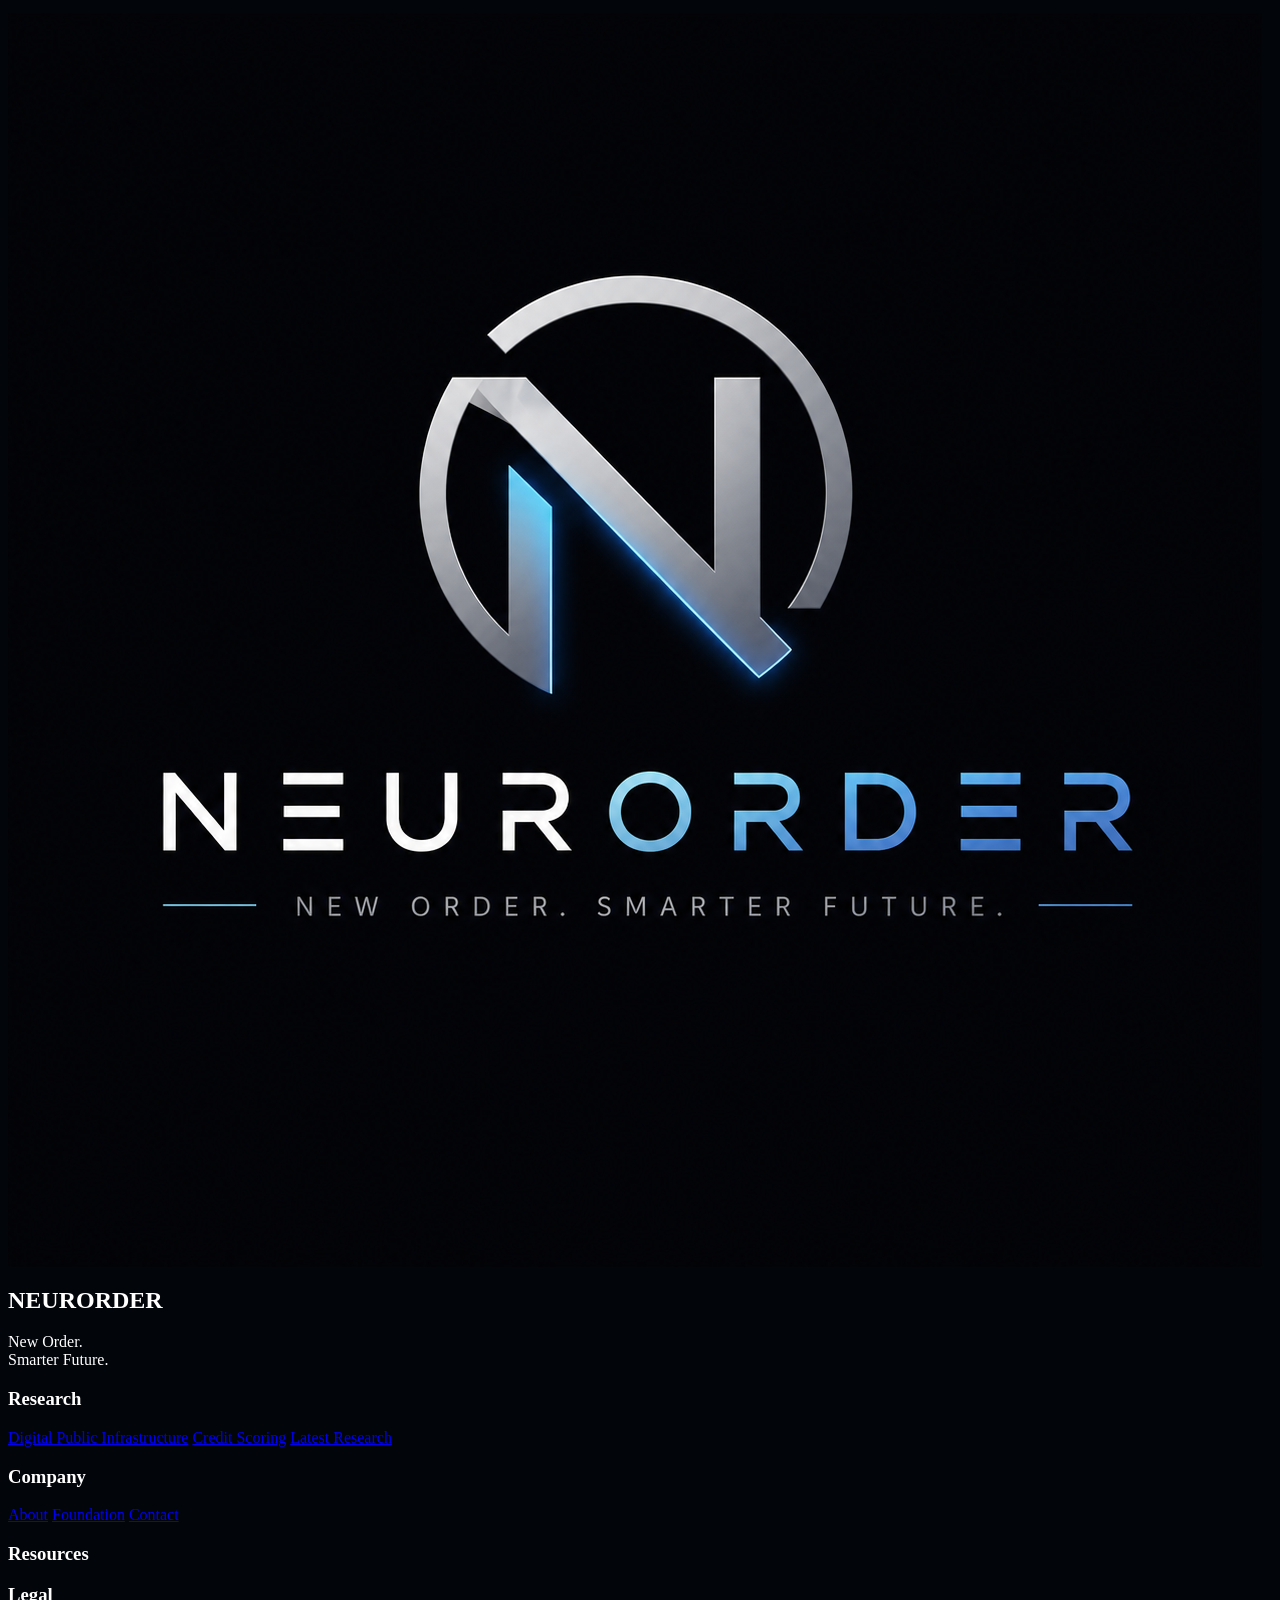
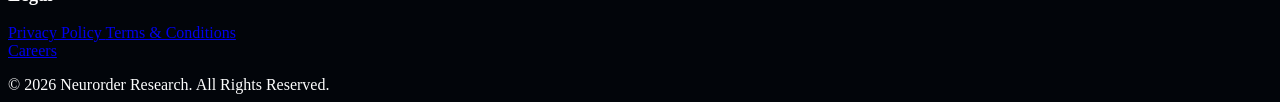
==== commit afde66f7: "Force mobile CSS fix" ====
--- a/index.html
+++ b/index.html
@@ -1,25 +1,17 @@
 <html>
 <head>
+  <meta charset="UTF-8">
+  <meta name="viewport" content="width=device-width, initial-scale=1.0">
+
   <title>Neurorder</title>
-<link rel="icon" type="image/png" href="/favicon.png?v=10">
-<link rel="shortcut icon" type="image/png" href="/favicon.png?v=10">
-<link rel="apple-touch-icon" href="/favicon.png?v=10">
-  
-  <link rel="stylesheet" href="style.css">
 
-<meta charset="UTF-8">
-<meta name="viewport" content="width=device-width, initial-scale=1.0">
+<link rel="icon" type="image/png" href="/logo.png?v=200">
+<link rel="apple-touch-icon" href="/logo.png?v=200">
+  <link rel="stylesheet" href="style.css?v=500">
 
-<link rel="stylesheet"
-href="https://cdnjs.cloudflare.com/ajax/libs/font-awesome/6.7.2/css/all.min.css">
-
-<link rel="stylesheet" href="style.css">
-
+  href="https://cdnjs.cloudflare.com/ajax/libs/font-awesome/6.7.2/css/all.min.css">
 </head>
 
-<link rel="stylesheet"
-href="https://cdnjs.cloudflare.com/ajax/libs/font-awesome/6.7.2/css/all.min.css">
-<body>
 
 <header class="site-header">
   <a href="index.html">
--- a/style.css
+++ b/style.css
@@ -1,1028 +1,668 @@
-
 body {
-  margin: 0;
   background: #02050a;
   color: white;
-  font-family: Arial, sans-serif;
-}
-
-/* UNIVERSAL NAVBAR */
-
-header {
-    position: fixed;
-    top: 0;
-    left: 0;
-    width: 100%;
-    height: 80px;
-
-    display: flex;
-    justify-content: space-between;
-    align-items: center;
-
-    padding: 0 50px;
-    box-sizing: border-box;
-
-    background: rgba(2,5,10,0.85);
-    backdrop-filter: blur(15px);
-
-    z-index: 9999;
-}
-
-.nav-logo {
-    width: 60px;
-    height: auto;
-}
-
-nav {
-    display: flex;
-    gap: 30px;
-}
-
-nav a {
-    color: white;
-    text-decoration: none;
-    font-size: 15px;
-    transition: 0.3s ease;
-}
-
-nav a:hover {
-    color: #8fdfff;
-}
-
-.hero {
-  height: 100vh;
+}
+
+@font-face {
+  font-family: "Ithaca";
+  src: url("fonts/Ithaca-Regular.ttf") format("truetype");
+}
+
+/* MAIN CONTACT PAGE */
+
+.contact-page {
+  min-height: 100vh;
+  padding: 120px 10%;
+  display: grid;
+  grid-template-columns: 1.1fr 0.9fr;
+  gap: 70px;
+  align-items: center;
+  background:
+    radial-gradient(circle at right, rgba(143, 223, 255, 0.16), transparent 35%),
+    #02050a;
+}
+
+/* LEFT SIDE */
+
+.contact-left {
+  display: flex;
+  flex-direction: column;
+  align-items: flex-start;
+}
+
+/* FINGERPRINT SECTION */
+
+.fingerprint-wrap {
+  position: relative;
+  width: 100%;
+  max-width: 560px;
+  margin-bottom: 45px;
   display: flex;
   justify-content: center;
   align-items: center;
-  flex-direction: column;
+}
+
+.fingerprint-img {
+  width: 300px;
+  height: auto;
+  animation: fingerprintDolly 3.5s ease-in-out infinite;
+}
+
+.fingerprint-label {
+  position: absolute;
+  top: 20px;
+  left: 50%;
+  transform: translateX(-50%);
   text-align: center;
-}
-
-.hero h1 {
-  font-size: 64px;
+  z-index: 2;
+}
+
+.fingerprint-label h2 {
   margin: 0;
-}
-
-.hero p {
+  font-size: 34px;
+  color: white;
+}
+
+.fingerprint-label p {
+  margin-top: 8px;
   color: #8fdfff;
-  letter-spacing: 5px;
-  font-size: 22px;
-}
-
-.content {
-  min-height: 100vh;
-  padding: 120px 15%;
-  background: linear-gradient(180deg, #02050a, #06111f);
-}
-
-.content h2 {
-  font-size: 48px;
-}
-
-.content p {
+  letter-spacing: 2px;
+}
+
+/* PARAGRAPH */
+
+.contact-intro {
+  max-width: 760px;
   font-size: 22px;
   line-height: 1.8;
   color: #d7dce8;
-}
-
-/* ABOUT PAGE */
-.about-hero {
-  height: 120vh;
-  position: relative;
-  overflow: hidden;
-  background: black;
-}
-
-.about-bg {
-  position: fixed;
-  top: 0;
-  left: 0;
-  width: 100%;
-  height: 100vh;
-  background-image: url("aboutmain.png");
-  background-size: cover;
-  background-position: center 10%;
-  filter: blur(10px);
-  z-index: 1;
-  h1
-  text-align: center; /* Options: left, center, right, justify */
-}
-
-.about-text {
-  position: relative;
-  z-index: 2;
-  height: 100vh;
-  background: rgba(0, 0, 0, 0.35);
-  color: white;
+  opacity: 0;
+  animation: softFadeUp 1.2s ease forwards;
+  animation-delay: 0.8s;
+}
+
+/* INFO BOX */
+
+.contact-info-box {
+  margin-top: 45px;
+  max-width: 760px;
+  padding: 35px;
+  border-radius: 28px;
+  background: rgba(255, 255, 255, 0.055);
+  border: 1px solid rgba(143, 223, 255, 0.22);
+  opacity: 0;
+  animation: softFadeUp 1.2s ease forwards;
+  animation-delay: 1.3s;
+}
+
+.contact-item {
+  padding: 20px 0;
+  border-bottom: 1px solid rgba(255, 255, 255, 0.08);
+}
+
+.contact-item:last-child {
+  border-bottom: none;
+}
+
+.contact-item h3 {
+  font-size: 24px;
+  margin: 0 0 8px 0;
+}
+
+.contact-item p {
+  color: #d7dce8;
+  margin: 0;
+  line-height: 1.6;
+}
+
+.email-item p {
+  color: #8fdfff;
+}
+
+/* RIGHT SIDE FORM */
+
+.contact-right {
   display: flex;
   justify-content: center;
-  align-items: center;
+}
+
+.contact-form-card {
+  width: 100%;
+  max-width: 420px;
+  padding: 45px;
+  border-radius: 36px;
+  background:
+    linear-gradient(145deg, rgba(255, 255, 255, 0.08), rgba(255, 255, 255, 0.02)),
+    #050a12;
+  border: 1px solid rgba(143, 223, 255, 0.3);
+  box-shadow: 0 0 60px rgba(143, 223, 255, 0.13);
+}
+
+.contact-form-card h2 {
+  font-size: 36px;
+  margin-bottom: 30px;
+}
+
+form {
+  display: flex;
   flex-direction: column;
-  text-align: center;
-}
-
-.about-text h1 {
-  font-size: 72px;
-  margin: 0;
-}
-
-.about-text p {
+  gap: 16px;
+}
+
+input,
+select,
+textarea {
+  width: 100%;
+  padding: 15px;
+  border-radius: 15px;
+  border: 1px solid rgba(143, 223, 255, 0.25);
+  background: rgba(255, 255, 255, 0.06);
+  color: white;
+  outline: none;
+  box-sizing: border-box;
+}
+
+textarea {
+  min-height: 130px;
+  resize: none;
+}
+
+button {
+  margin-top: 10px;
+  padding: 16px;
+  border: none;
+  border-radius: 32px;
+  background: #8fdfff;
+  color: #02050a;
+  font-weight: bold;
+  cursor: pointer;
+}
+
+button:hover {
+  opacity: 0.85;
+}
+
+/* TERMINAL INTRO */
+
+.terminal-intro {
+  min-height: 260px;
+  width: 100%;
+  max-width: 760px;
+  display: flex;
+  flex-direction: column;
+  justify-content: center;
+  align-items: flex-start;
+}
+
+.typing-one {
+  font-family: "Ithaca", monospace;
+  font-size: 48px;
+  line-height: 1.3;
+  color: white;
+  overflow: hidden;
+  white-space: nowrap;
+  width: 0;
+  border-right: 2px solid #8fdfff;
+  animation:
+    typingOne 2.5s steps(16, end) forwards,
+    cursorBlink 0.8s infinite;
+}
+
+.typing-two {
+  margin-top: 22px;
+  font-family: "Ithaca", monospace;
+  font-size: 30px;
+  line-height: 1.3;
   color: #8fdfff;
-  letter-spacing: 4px;
-  margin-top: 20px;
-}
-
-.about-story {
-  position: relative;
-  z-index: 3;
-  min-height: 100vh;
-  background: #02050a;
-  padding: 120px 15%;
-  color: white;
-}
-
-.about-story h2 {
-  font-size: 56px;
-}
-
-.about-story p {
-  font-size: 22px;
-  line-height: 1.8;
-  color: #d7dce8;
-}
-
-.about-story {
-  min-height: 100vh;
-  background: #02050a;
-  padding: 120px 15%;
-}
-
-.about-story h2 {
-  font-size: 54px;
-}
-
-.about-story p {
-  font-size: 22px;
-  line-height: 1.8;
-  color: #d7dce8;
-}
-
-.founder-story {
-  min-height: 100vh;
-  background: #02050a;
-  padding: 120px 15%;
-  display: flex;
-  align-items: center;
-}
-
-.story-text {
-  max-width: 950px;
-}
-
-.story-text h2 {
-  font-size: 56px;
-}
-
-.story-text p {
-  font-size: 22px;
-  line-height: 1.8;
-  color: #d7dce8;
-}
-
-.team-section {
-  min-height: 100vh;
-  background: linear-gradient(180deg, #02050a, #06111f);
-  padding: 120px 10%;
-  text-align: center;
-}
-
-.team-section h2 {
-  font-size: 56px;
-  margin-bottom: 60px;
-}
-
-.team-grid {
-  display: flex;
-  gap: 30px;
-  justify-content: center;
-  flex-wrap: wrap;
-}
-
-.team-card {
-  width: 280px;
-  background: rgba(255,255,255,0.06);
-  border: 1px solid rgba(143,223,255,0.2);
-  border-radius: 22px;
-  padding: 25px;
-  backdrop-filter: blur(15px);
-}
-
-.team-image {
-  height: 300px;
-  border-radius: 18px;
-  margin-bottom: 20px;
-  background-size: cover;
-  background-position: center;
-}
-
-.placeholder {
-  background: linear-gradient(135deg, #111827, #1f3b57);
-}
-
-.team-card h3 {
-  font-size: 24px;
-  margin-bottom: 5px;
-}
-
-.team-card p {
-  color: #8fdfff;
-  letter-spacing: 2px;
-}
-.team-section {
-  background: #02050a;
-  padding: 120px 10%;
-  text-align: center;
-}
-
-.team-section h2 {
-  font-size: 52px;
-  margin-bottom: 60px;
-}
-
-.team-grid {
-  display: flex;
-  justify-content: center;
-  gap: 35px;
-  flex-wrap: wrap;
-}
-
-.team-card {
-  width: 280px;
-  background: rgba(255,255,255,0.06);
-  border: 1px solid rgba(143,223,255,0.25);
-  border-radius: 24px;
-  padding: 18px;
-}
-
-.team-card img {
+  overflow: hidden;
+  white-space: nowrap;
+  width: 0;
+  opacity: 0;
+  border-right: 2px solid #8fdfff;
+  animation:
+    revealSecond 0s 2.7s forwards,
+    typingTwo 2.7s steps(19, end) 2.7s forwards,
+    cursorBlink 0.8s infinite;
+}
+
+/* ANIMATIONS */
+
+@keyframes fingerprintDolly {
+  0% {
+    transform: scale(0.92);
+  }
+
+  50% {
+    transform: scale(1.08);
+  }
+
+  100% {
+    transform: scale(0.92);
+  }
+}
+
+@keyframes softFadeUp {
+  from {
+    opacity: 0;
+    transform: translateY(35px);
+  }
+
+  to {
+    opacity: 1;
+    transform: translateY(0);
+  }
+}
+
+@keyframes typingOne {
+  from {
+    width: 0;
+  }
+
+  to {
+    width: 16ch;
+  }
+}
+
+@keyframes typingTwo {
+  from {
+    width: 0;
+  }
+
+  to {
+    width: 19ch;
+  }
+}
+
+@keyframes revealSecond {
+  to {
+    opacity: 1;
+  }
+}
+
+@keyframes cursorBlink {
+  0%, 50% {
+    border-color: #8fdfff;
+  }
+
+  51%, 100% {
+    border-color: transparent;
+  }
+}
+
+/* MOBILE FIX */
+
+@media (max-width: 900px) {
+  .contact-page {
+    grid-template-columns: 1fr;
+    padding: 130px 6% 70px;
+    gap: 50px;
+    text-align: center;
+  }
+
+  .contact-left {
+    align-items: center;
+  }
+
+  .terminal-intro {
+    align-items: center;
+    max-width: 100%;
+    min-height: 180px;
+  }
+
+  .typing-one {
+    font-size: 30px;
+    white-space: normal;
+    width: auto;
+    border-right: none;
+    animation: softFadeUp 1s ease forwards;
+  }
+
+  .typing-two {
+    font-size: 20px;
+    white-space: normal;
+    width: auto;
+    opacity: 1;
+    border-right: none;
+    animation: softFadeUp 1s ease forwards;
+  }
+
+  .fingerprint-img {
+    width: 220px;
+  }
+
+  .fingerprint-label h2 {
+    font-size: 26px;
+  }
+
+  .contact-intro {
+    font-size: 17px;
+    line-height: 1.7;
+  }
+
+  .contact-info-box {
+    width: 100%;
+    padding: 24px;
+    box-sizing: border-box;
+  }
+
+  .contact-form-card {
+    max-width: 100%;
+    padding: 28px;
+    box-sizing: border-box;
+  }
+}
+
+/* ==================================================
+   GLOBAL MOBILE OVERFLOW FIX
+   Stops pages sliding left/right on phones
+================================================== */
+
+html,
+body {
   width: 100%;
-  height: 330px;
-  object-fit: cover;
-  border-radius: 18px;
-}
-
-.team-card p {
-  color: #8fdfff;
-  font-size: 16px;
-  letter-spacing: 1px;
-  margin-top: 18px;
-}
-.team-section-test {
-  position: relative;
-  z-index: 999;
-  background: #02050a;
-  color: white;
-  padding: 100px 40px;
-  text-align: center;
-}
-
-.team-grid-test {
-  display: flex;
-  justify-content: center;
-  gap: 30px;
-  flex-wrap: wrap;
-}
-
-.team-card-test {
-  width: 280px;
-}
-
-.test-frame {
-  width: 100%;
-  height: 320px;
-  border: 2px solid #8fdfff;
-  border-radius: 18px;
-  background: #111827;
-}
-
-.team-card-test p {
-  color: #8fdfff;
-  margin-top: 15px;
-}
-.research-hero {
-  min-height: 100vh;
-  background: #02050a;
-  display: flex;
-  justify-content: center;
-  align-items: center;
-  flex-direction: column;
-  text-align: center;
-  padding: 0 12%;
-}
-
-.research-hero h1 {
-  font-size: 70px;
-  margin: 0;
-}
-
-.research-hero p {
-  color: #8fdfff;
-  font-size: 22px;
-  max-width: 850px;
-  line-height: 1.6;
-}
-
-.research-summary {
-  background: #06111f;
-  padding: 120px 15%;
-}
-
-.research-summary h2 {
-  font-size: 52px;
-}
-
-.research-summary p {
-  font-size: 21px;
-  line-height: 1.8;
-  color: #d7dce8;
-}
-
-
-.research-images{
-    display:flex;
-    justify-content:center;
-    gap:30px;
-    padding:100px 5%;
-    background:#02050a;
-    flex-wrap:wrap;
-}
-
-.research-card{
-    width:600px;
-    overflow:hidden;
-    border-radius:20px;
-}
-
-.research-card img{
-    width:100%;
-    display:block;
-    border-radius:20px;
-    transition:0.5s ease;
-}
-
-.research-card img:hover{
-    transform:scale(1.03);
-}
-
-.research-card img:hover{
-    transform:scale(1.03);
-}
-
-.research-img:hover {
-  transform: scale(1.02);
-  filter: brightness(1.15);
-}
-
-.research-pillars {
-  background: linear-gradient(180deg, #02050a, #06111f);
-  padding: 120px 10%;
-  text-align: center;
-}
-
-.research-pillars h2 {
-  font-size: 52px;
-  margin-bottom: 50px;
-}
-
-.pillar-grid {
-  display: flex;
-  justify-content: center;
-  gap: 25px;
-  flex-wrap: wrap;
-}
-
-.pillar-card {
-  border: 1px solid rgba(143,223,255,0.35);
-  border-radius: 18px;
-  padding: 30px;
-  min-width: 180px;
-  background: rgba(255,255,255,0.05);
-  color: #8fdfff;
-  font-size: 18px;
-}
-
-.research-cycle-section {
-  background: #02050a;
-  padding: 120px 8%;
-  text-align: center;
-  display: block;
-  width: 100%;
+  max-width: 100%;
+  overflow-x: hidden;
+}
+
+*,
+*::before,
+*::after {
   box-sizing: border-box;
 }
 
-.research-title {
-  width: 100%;
-  text-align: center;
-  display: block;
-  margin: 0 auto 20px auto;
-  font-size: 42px;
-  color: white;
-}
-
-.research-caption {
-  max-width: 850px;
-  margin: 0 auto 50px auto;
-  font-size: 21px;
-  line-height: 1.7;
-  color: #d7dce8;
-  text-align: center;
-}
-
-.research-cycle-image {
-  display: block;
-  width: 100%;
-  max-width: 1100px;
-  margin: 0 auto;
-  opacity: 0.88;
-  border-radius: 24px;
-  transition: 0.5s ease;
-}
-
-.research-cycle-image:hover {
-  opacity: 1;
-  transform: scale(1.02);
-}
-
-.research-cycle-image {
-  width: 100%;
-  max-width: 1100px;
-  opacity: 0.88;
-  border-radius: 24px;
-  transition: 0.5s ease;
-}
-
-.research-cycle-image:hover {
-  opacity: 1;
-  transform: scale(1.02);
-}
-.research-cycle-section {
+img,
+video,
+canvas,
+svg {
+  max-width: 100%;
+  height: auto;
+}
+
+/* Stop text from forcing page wider than screen */
+h1,
+h2,
+h3,
+p,
+a,
+span,
+div {
+  overflow-wrap: break-word;
+  word-wrap: break-word;
+}
+
+/* ==================================================
+   PHONE LAYOUT
+================================================== */
+
+@media (max-width: 768px) {
+  body {
+    overflow-x: hidden;
+  }
+
+  section,
+  header,
+  footer,
+  main,
+  .content,
+  .hero,
+  .research-summary,
+  .research-section,
+  .contact-page,
+  .foundation-section,
+  .site-footer {
+    width: 100%;
+    max-width: 100%;
+  }
+
+  /* Header */
+  .site-header {
+    width: 100%;
+    height: 70px;
+    padding: 0 16px;
+  }
+
+  .nav-logo {
+    max-width: 145px;
+    height: auto;
+  }
+
+  .desktop-nav {
+    display: none !important;
+  }
+
+  .mobile-menu-btn {
+    display: flex !important;
+    flex-direction: column;
+    gap: 5px;
+    background: none;
+    border: none;
+    z-index: 1001;
+  }
+
+  .mobile-menu-btn span {
+    width: 28px;
+    height: 3px;
+    background: white;
+    border-radius: 10px;
+  }
+
+  .mobile-menu-panel {
+    position: fixed;
+    top: 70px;
+    right: -100%;
+    width: 80%;
+    max-width: 320px;
+    height: calc(100vh - 70px);
+    background: #02050a;
+    padding: 35px 24px;
+    display: flex;
+    flex-direction: column;
+    gap: 22px;
+    transition: right 0.3s ease;
+    z-index: 1000;
+  }
+
+  .mobile-menu-panel.open {
+    right: 0;
+  }
+
+  .mobile-menu-panel a {
+    color: white;
+    text-decoration: none;
+    font-size: 19px;
+  }
+
+  /* Hero */
+  .hero {
+    min-height: 75vh;
+    padding: 120px 20px 60px;
+    text-align: center;
+  }
+
+  .hero h1 {
+    font-size: clamp(34px, 11vw, 48px);
+    line-height: 1.05;
+    max-width: 100%;
+  }
+
+  .hero p {
+    font-size: 16px;
+    letter-spacing: 3px;
+    max-width: 100%;
+  }
+
+  /* General content */
+  .content {
+    padding: 45px 20px;
+  }
+
+  .content h2 {
+    font-size: 28px;
+  }
+
+  .content p {
+    font-size: 16px;
+    line-height: 1.7;
+  }
+
+  /* Cards / boxes */
+  .card,
+  .box,
+  .research-card,
+  .contact-form-card,
+  .contact-info-box,
+  .footer-column,
+  .footer-brand {
+    width: 100%;
+    max-width: 100%;
+  }
+
+  /* Contact page */
+  .contact-page {
+    display: grid;
+    grid-template-columns: 1fr;
+    padding: 120px 20px 60px;
+    gap: 40px;
+  }
+
+  .contact-left,
+  .contact-right {
+    width: 100%;
+    max-width: 100%;
+    align-items: center;
+  }
+
+  .typing-one,
+  .typing-two {
+    white-space: normal;
+    width: auto;
+    max-width: 100%;
+    border-right: none;
+  }
+
+  /* Footer */
+  .site-footer {
+    padding: 50px 20px 25px;
+  }
+
+  .footer-top {
+    display: flex;
+    flex-direction: column;
+    gap: 32px;
+  }
+
+  .footer-bottom {
+    display: flex;
+    flex-direction: column;
+    gap: 18px;
+    text-align: center;
+  }
+}
+
+@media (max-width: 768px) {
+  .news-app {
+    display: block;
+    width: 100%;
+    max-width: 100%;
+    overflow-x: hidden;
+    padding-top: 80px;
+  }
+
+  .news-feed {
+    width: 100%;
+    max-width: 100%;
+    padding: 25px 18px;
+    box-sizing: border-box;
+    border-right: none;
+  }
+
+  .feed-header h1 {
+    font-size: 32px;
+    line-height: 1.1;
+  }
+
+  .news-card-grid {
+    grid-template-columns: 1fr;
+    gap: 22px;
+  }
+
+  .news-card {
+    width: 100%;
+    max-width: 100%;
+  }
+
+  .ticker-track {
+    max-width: 100%;
+  }
+
+  .footer-top {
+    grid-template-columns: 1fr;
+    text-align: center;
+  }
+}
+
+/* ===== NUCLEAR MOBILE FIX ===== */
+
+html,
+body {
+  width: 100% !important;
+  max-width: 100% !important;
+  overflow-x: hidden !important;
+}
+
+* {
+  box-sizing: border-box !important;
+}
+
+@media only screen and (max-width: 900px) {
+  body {
+    width: 100% !important;
+    overflow-x: hidden !important;
+  }
+
+  .site-header,
+  .hero,
+  .content,
+  .site-footer,
+  .footer-top,
+  .footer-bottom,
+  .footer-brand,
+  .footer-column {
+    width: 100% !important;
+    max-width: 100% !important;
+    min-width: 0 !important;
+    overflow-x: hidden !important;
+  }
+
+  .footer-top {
     display: flex !important;
     flex-direction: column !important;
-    align-items: center !important;
-    justify-content: center !important;
-    text-align: center !important;
-    width: 100% !important;
-    padding: 60px 20px !important;
-}
-
-.research-title {
+    align-items: flex-start !important;
+    gap: 35px !important;
+  }
+
+  .footer-brand,
+  .footer-column {
+    display: block !important;
+  }
+
+  .footer-column a {
     display: block !important;
     width: 100% !important;
+    white-space: normal !important;
+    overflow-wrap: break-word !important;
+  }
+
+  .footer-socials {
+    display: flex !important;
+    flex-wrap: wrap !important;
+    justify-content: center !important;
+  }
+
+  .footer-bottom {
+    display: flex !important;
+    flex-direction: column !important;
     text-align: center !important;
-    margin-left: auto !important;
-    margin-right: auto !important;
-}
-
-.research-caption {
-    max-width: 800px !important;
-    text-align: center !important;
-    margin: 0 auto !important;
-}
-
-/* VISION PRO STYLE RESEARCH HERO */
-
-.vision-hero {
-  height: 100vh;
-  background-image: url("visionhero.png");
-  background-size: cover;
-  background-position: center;
-  position: relative;
-  display: flex;
-  justify-content: center;
-  align-items: flex-end;
-  text-align: center;
-  overflow: hidden;
-}
-.cropped-image {
-  width: 450px;  /* Set target width */
-  height: 500px; /* Set target height */
-  object-fit: cover; /* Crops the sides/top dynamically */
-  object-position: center; /* Keeps focal point in the middle */
-}
-
-.vision-overlay {
-  position: absolute;
-  inset: 0;
-  background: linear-gradient(
-    to bottom,
-    rgba(0,0,0,0.1),
-    rgba(0,0,0,0.25),
-    rgba(0,0,0,0.95)
-  );
-}
-.ntokozocs-image {
-    display: block;
-    margin: 60px auto 0 auto;
-    width: 100%;
-    max-width: 1100px;
-    height: auto;
-    border-radius: 24px;
-    box-shadow: 0 30px 80px rgba(0,0,0,0.4);
-}
-.vision-content {
-  position: relative;
-  z-index: 2;
-  padding-bottom: 90px;
-  max-width: 900px;
-}
-
-.vision-content h1 {
-  font-size: 72px;
-  margin: 0;
-  font-weight: 700;
-}
-
-.vision-content p {
-  font-size: 24px;
-  color: #d7dce8;
-  margin-top: 20px;
-  line-height: 1.5;
-}
-.credit-cycle-section {
-  min-height: 100vh;
-  background: radial-gradient(circle at center, #082033, #02050a 70%);
-  padding: 120px 8%;
-  text-align: center;
-}
-
-.credit-cycle-section h2 {
-  font-size: 56px;
-  margin-bottom: 15px;
-}
-
-.cycle-intro {
-  max-width: 850px;
-  margin: 0 auto 80px auto;
-  color: #d7dce8;
-  font-size: 21px;
-  line-height: 1.7;
-}
-
-.cycle-container {
-  position: relative;
-  width: 760px;
-  height: 760px;
-  margin: auto;
-  border: 1px solid rgba(143,223,255,0.25);
-  border-radius: 50%;
-}
-
-.cycle-container::before {
-  content: "";
-  position: absolute;
-  inset: 45px;
-  border: 2px dashed rgba(143,223,255,0.4);
-  border-radius: 50%;
-  animation: rotateCycle 18s linear infinite;
-}
-
-@keyframes rotateCycle {
-  from { transform: rotate(0deg); }
-  to { transform: rotate(360deg); }
-}
-
-.cycle-logo {
-  position: absolute;
-  top: 50%;
-  left: 50%;
-  transform: translate(-50%,-50%);
-}
-
-.cycle-logo img {
-  width: 150px;
-}
-
-.cycle-step {
-  position: absolute;
-  width: 220px;
-  background: rgba(255,255,255,0.07);
-  border: 1px solid rgba(143,223,255,0.35);
-  border-radius: 22px;
-  padding: 22px;
-  backdrop-filter: blur(14px);
-}
-
-.cycle-step span {
-  color: #8fdfff;
-  font-weight: bold;
-  letter-spacing: 2px;
-}
-
-.cycle-step h3 {
-  margin: 10px 0;
-  font-size: 22px;
-}
-
-.cycle-step p {
-  color: #d7dce8;
-  font-size: 15px;
-  line-height: 1.5;
-}
-
-.step-1 { top: -30px; left: 270px; }
-.step-2 { top: 120px; right: -80px; }
-.step-3 { bottom: 120px; right: -80px; }
-.step-4 { bottom: -30px; left: 270px; }
-.step-5 { bottom: 120px; left: -80px; }
-.step-6 { top: 120px; left: -80px; }
-
-@media (max-width: 900px) {
-  .cycle-container {
-    width: 100%;
-    height: auto;
-    border-radius: 0;
-    border: none;
-  }
-
-  .cycle-container::before {
-    display: none;
-  }
-
-  .cycle-logo {
-    position: relative;
-    transform: none;
-    top: auto;
-    left: auto;
-    margin-bottom: 30px;
-  }
-
-  .cycle-step {
-    position: relative;
-    width: auto;
-    margin: 20px auto;
-    left: auto;
-    right: auto;
-    top: auto;
-    bottom: auto;
-  }
-}
-.scoring-experience {
-  background: #02050a;
-  padding: 120px 10%;
-  text-align: center;
-}
-
-.scoring-experience h2,
-.risk-rating-section h2,
-.why-matters h2 {
-  font-size: 52px;
-  margin-bottom: 20px;
-}
-
-.scoring-subtitle {
-  color: #d7dce8;
-  font-size: 20px;
-  max-width: 800px;
-  margin: 0 auto 60px auto;
-  line-height: 1.7;
-}
-
-.score-grid {
-  display: flex;
-  justify-content: center;
-  gap: 30px;
-  flex-wrap: wrap;
-}
-
-.score-card {
-  width: 280px;
-  padding: 35px;
-  border-radius: 24px;
-  background: rgba(255,255,255,0.06);
-  border: 1px solid rgba(143,223,255,0.25);
-}
-
-.score-card span {
-  font-size: 44px;
-  color: #8fdfff;
-  font-weight: bold;
-}
-
-.score-card h3 {
-  font-size: 23px;
-  margin: 18px 0;
-}
-
-.score-card p {
-  color: #d7dce8;
-  line-height: 1.6;
-}
-
-.experience-btn {
-  margin-top: 60px;
-  padding: 18px 32px;
-  border-radius: 40px;
-  border: 1px solid rgba(143,223,255,0.5);
-  background: transparent;
-  color: #8fdfff;
-  font-size: 16px;
-  cursor: pointer;
-}
-
-.experience-btn:hover {
-  background: #8fdfff;
-  color: #02050a;
-}
-
-.credit-experience-box {
-  display: none;
-  margin: 60px auto 0 auto;
-  max-width: 950px;
-  padding: 45px;
-  border-radius: 28px;
-  background: rgba(255,255,255,0.07);
-  border: 1px solid rgba(143,223,255,0.25);
-}
-
-.show-experience {
-  display: block;
-}
-
-.journey-flow {
-  display: flex;
-  justify-content: center;
-  align-items: center;
-  gap: 18px;
-  flex-wrap: wrap;
-  margin: 35px 0;
-}
-
-.journey-flow div {
-  padding: 18px 24px;
-  border-radius: 18px;
-  background: rgba(143,223,255,0.12);
-  color: #8fdfff;
-}
-
-.journey-flow span {
-  color: #8fdfff;
-  font-size: 28px;
-}
-
-.credit-experience-box p,
-.why-matters p {
-  color: #d7dce8;
-  font-size: 21px;
-  line-height: 1.8;
-}
-
-.risk-rating-section {
-  background: radial-gradient(circle at center, #082033, #02050a 70%);
-  padding: 120px 10%;
-  text-align: center;
-}
-
-.risk-timeline {
-  display: flex;
-  justify-content: center;
-  gap: 30px;
-  flex-wrap: wrap;
-}
-
-.risk-item {
-  width: 240px;
-  padding: 30px;
-  border-radius: 22px;
-  background: rgba(255,255,255,0.06);
-  border: 1px solid rgba(143,223,255,0.25);
-}
-
-.risk-item span {
-  font-size: 42px;
-  color: #8fdfff;
-  font-weight: bold;
-}
-
-.risk-item p {
-  font-size: 22px;
-}
-
-.why-matters {
-  background: #02050a;
-  padding: 120px 15%;
-  text-align: center;
-}
-.site-header {
-  position: fixed;
-  top: 0;
-  left: 0;
-  width: 100%;
-  height: 80px;
-  padding: 0 50px;
-  box-sizing: border-box;
-
-  display: flex;
-  justify-content: space-between;
-  align-items: center;
-
-  background: rgba(2, 5, 10, 0.85);
-  backdrop-filter: blur(15px);
-  z-index: 9999;
-}
-
-.nav-logo {
-  width: 60px;
-}
-
-.desktop-nav {
-  display: flex;
-  gap: 28px;
-} 
-
-.desktop-nav a {
-  color: white;
-  text-decoration: none;
-  font-size: 15px;
-}
-
-.desktop-nav a:hover {
-  color: #8fdfff;
-}
-
-/* mobile 4-dot button */
-.mobile-menu-btn {
-  display: none;
-  width: 42px;
-  height: 42px;
-  background: transparent;
-  border: none;
-  cursor: pointer;
-  z-index: 10001;
-
-  grid-template-columns: repeat(2, 8px);
-  grid-template-rows: repeat(2, 8px);
-  gap: 8px;
-  justify-content: center;
-  align-content: center;
-
-  transition: transform 0.5s ease;
-}
-
-.mobile-menu-btn span {
-  width: 8px;
-  height: 8px;
-  background: #8fdfff;
-  border-radius: 50%;
-  box-shadow: 0 0 12px rgba(143,223,255,0.8);
-}
-
-.mobile-menu-btn.active {
-  transform: rotate(90deg);
-}
-
-/* right slide menu */
-.mobile-menu-panel {
-  position: fixed;
-  top: 0;
-  right: -280px;
-  width: 260px;
-  height: 100vh;
-  padding-top: 120px;
-
-  background: rgba(2, 5, 10, 0.96);
-  backdrop-filter: blur(20px);
-  border-left: 1px solid rgba(143,223,255,0.25);
-
-  display: flex;
-  flex-direction: column;
-  gap: 25px;
-  padding-left: 35px;
-
-  transition: right 0.5s ease;
-  z-index: 10000;
-}
-
-.mobile-menu-panel.open {
-  right: 0;
-}
-
-.mobile-menu-panel a {
-  color: white;
-  text-decoration: none;
-  font-size: 22px;
-}
-
-.mobile-menu-panel a:hover {
-  color: #8fdfff;
-}
-
-/* phone/tablet mode */
-@media (max-width: 900px) {
-  .site-header {
-    padding: 0 22px;
-  }
-
-  .desktop-nav {
-    display: none;
-  }
-
-  .mobile-menu-btn {
-    display: grid;
-  }
-}
-/* ===========================
-        FOOTER
-=========================== */
-
-.site-footer{
-    background:#0b0d12;
-    border-top:1px solid rgba(255,255,255,.08);
-    margin-top:120px;
-    padding:70px 8% 35px;
-}
-
-.footer-top{
-    display:grid;
-    grid-template-columns:1.4fr 1fr 1fr 1fr;
-    gap:60px;
-    align-items:flex-start;
-}
-
-.footer-logo{
-    width:80px;
-    margin-bottom:20px;
-}
-
-.footer-brand h2{
-    margin:0;
-    font-size:34px;
-}
-
-.footer-brand p{
-    color:#bfc8d5;
-    line-height:1.8;
-}
-
-.footer-column h3{
-    color:white;
-    margin-bottom:18px;
-}
-
-.footer-column a{
-    display:block;
-    color:#bfc8d5;
-    text-decoration:none;
-    margin-bottom:12px;
-    transition:.3s;
-}
-
-.footer-column a:hover{
-    color:#8fdfff;
-    transform:translateX(5px);
-}
-
-.footer-divider{
-    margin:60px 0 35px;
-    height:1px;
-    background:rgba(255,255,255,.08);
-}
-
-.footer-bottom{
-    text-align:center;
-}
-
-.footer-socials{
-    display:flex;
-    justify-content:center;
-    gap:20px;
-    margin-bottom:20px;
-}
-
-.footer-socials a{
-    width:48px;
-    height:48px;
-    border-radius:50%;
-    border:1px solid rgba(255,255,255,.15);
-
-    display:flex;
-    justify-content:center;
-    align-items:center;
-
-    color:white;
-    font-size:20px;
-    transition:.35s;
-}
-
-.footer-socials a:hover{
-    background:#8fdfff;
-    color:#02050a;
-    transform:translateY(-6px);
-}
-
-.footer-copy{
-    color:#9aa6b5;
-}
-.site-footer {
-  position: relative;
-  z-index: 50;
+    align-items: center !important;
+  }
 }
